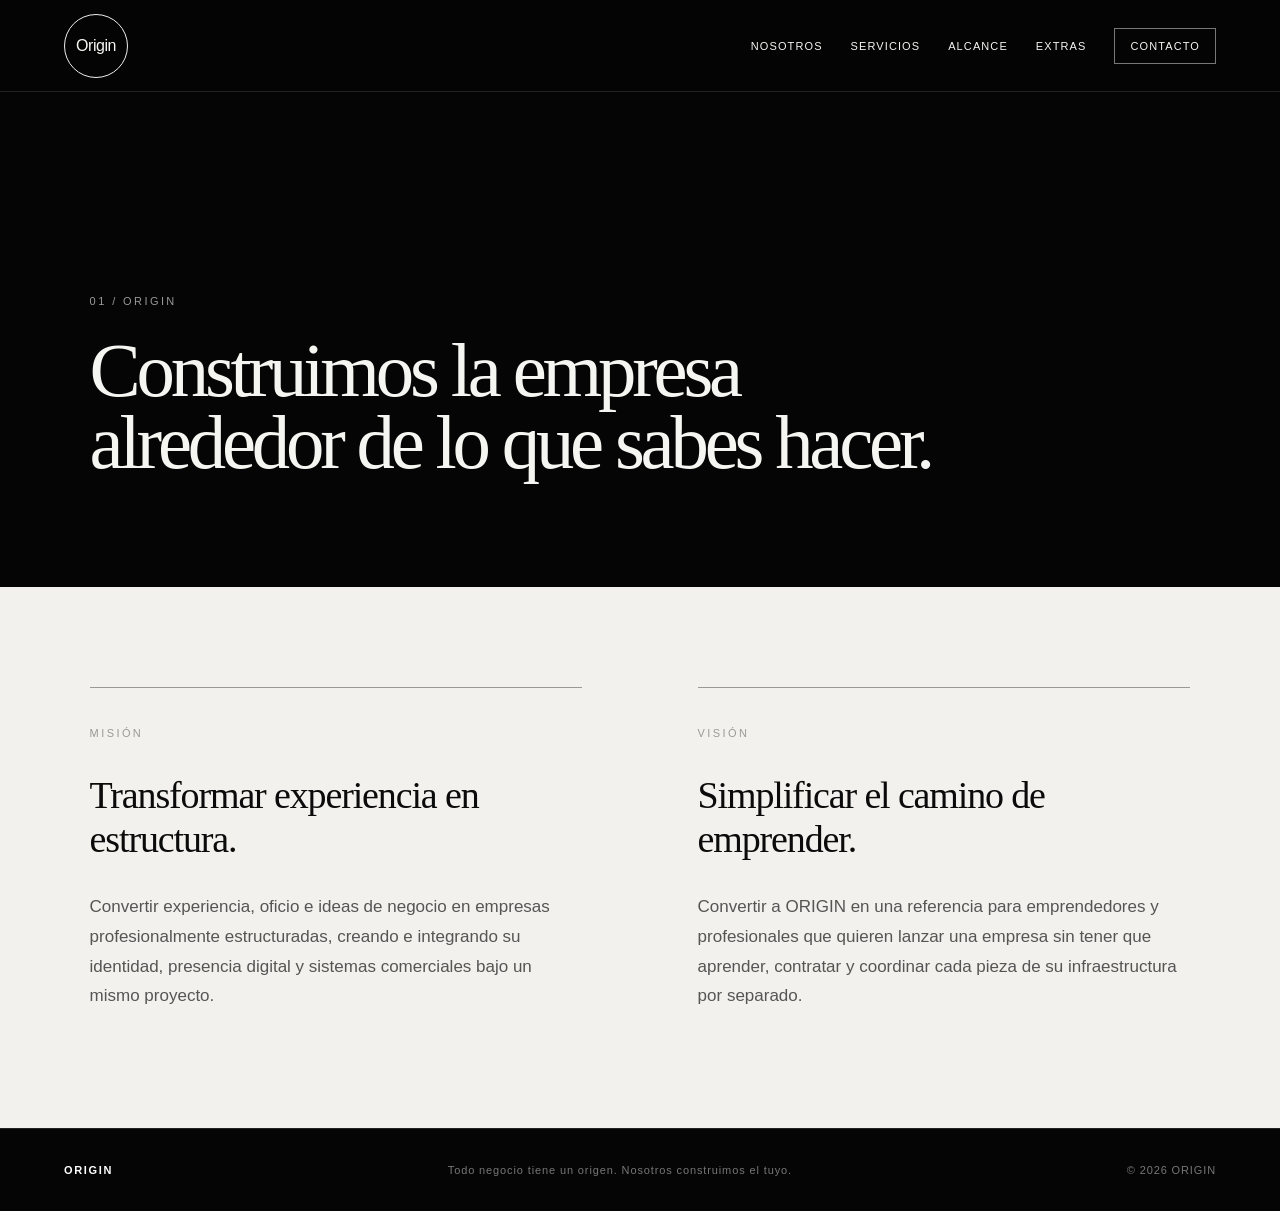
==== about.html @ 6a802925 "Add ORIGIN mission and vision page" ====
<!doctype html><html lang="es"><head><meta charset="utf-8"><meta name="viewport" content="width=device-width,initial-scale=1"><title>Nosotros | ORIGIN</title><meta name="description" content="Misión y visión de ORIGIN."><link rel="stylesheet" href="styles.css"></head><body><header class="nav"><a class="brandmark" href="index.html"><span>Origin</span></a><nav><div class="menu"><a href="about.html">Nosotros</a><div class="submenu"><a href="about.html#mission">Misión</a><a href="about.html#vision">Visión</a></div></div><div class="menu"><a href="services.html">Servicios</a><div class="submenu"><a href="services.html#structure">Estructuración</a><a href="services.html#brand">Marca</a><a href="services.html#digital">Presencia digital</a><a href="services.html#systems">CRM + Sistemas</a></div></div><div class="menu"><a href="scope.html">Alcance</a><div class="submenu"><a href="scope.html#process">Proceso</a><a href="scope.html#included">Incluido</a><a href="scope.html#excluded">No incluido</a></div></div><div class="menu"><a href="extras.html">Extras</a><div class="submenu"><a href="extras.html#support">Soporte</a><a href="extras.html#growth">Crecimiento</a></div></div><a class="nav-cta" href="contact.html">Contacto</a></nav></header><main><section class="page-hero"><span>01 / ORIGIN</span><h1>Construimos la empresa<br>alrededor de lo que sabes hacer.</h1></section><section class="light-section split-page"><article id="mission"><span>MISIÓN</span><h2>Transformar experiencia en estructura.</h2><p>Convertir experiencia, oficio e ideas de negocio en empresas profesionalmente estructuradas, creando e integrando su identidad, presencia digital y sistemas comerciales bajo un mismo proyecto.</p></article><article id="vision"><span>VISIÓN</span><h2>Simplificar el camino de emprender.</h2><p>Convertir a ORIGIN en una referencia para emprendedores y profesionales que quieren lanzar una empresa sin tener que aprender, contratar y coordinar cada pieza de su infraestructura por separado.</p></article></section></main><footer><b>ORIGIN</b><span>Todo negocio tiene un origen. Nosotros construimos el tuyo.</span><span>© 2026 ORIGIN</span></footer><script src="script.js"></script></body></html>
---- styles.css ----
*{box-sizing:border-box}html{scroll-behavior:smooth}body{margin:0;background:#050505;color:#f5f5f2;font-family:Arial,Helvetica,sans-serif}a{color:inherit;text-decoration:none}.nav{height:92px;position:sticky;top:0;z-index:20;background:rgba(5,5,5,.96);backdrop-filter:blur(14px);display:flex;align-items:center;justify-content:space-between;padding:0 5vw;border-bottom:1px solid #222}.brandmark{width:64px;height:64px;border:1px solid #eee;border-radius:50%;display:grid;place-items:center}.brandmark span{font-size:16px;font-weight:300;letter-spacing:-.03em}.nav nav{display:flex;gap:28px;align-items:center;font-size:11px;text-transform:uppercase;letter-spacing:.1em}.menu{position:relative;padding:35px 0}.submenu{position:absolute;top:72px;left:-18px;min-width:190px;background:#0b0b0b;border:1px solid #333;padding:10px;opacity:0;visibility:hidden;transform:translateY(8px);transition:.2s}.menu:hover .submenu{opacity:1;visibility:visible;transform:none}.submenu a{display:block;padding:12px 10px;color:#aaa;border-bottom:1px solid #222}.submenu a:last-child{border:0}.submenu a:hover{color:#fff}.nav-cta{border:1px solid #777;padding:11px 15px}.hero{min-height:calc(100vh - 92px);padding:8vh 7vw 5vh;display:flex;flex-direction:column;justify-content:center;background:radial-gradient(circle at 82% 45%,#242424 0,#0b0b0b 25%,#050505 58%)}.hero-logo{position:absolute;right:9vw;top:22vh;width:260px;height:260px;border:2px solid #eee;border-radius:50%;display:grid;place-items:center;opacity:.16}.hero-logo span{font-size:56px;font-weight:300;letter-spacing:-.05em}.eyebrow,.page-hero>span,.contact>span,.split-page span,.scope-columns span{font-size:11px;letter-spacing:.22em;color:#999}.hero h1,.page-hero h1,.contact h1{font-family:Georgia,serif;font-weight:400;font-size:clamp(55px,7vw,108px);line-height:.93;letter-spacing:-.055em;margin:28px 0;max-width:1200px}.hero h1 em{font-weight:400;color:#999}.lead{max-width:650px;color:#bbb;font-size:19px;line-height:1.6}.actions{display:flex;gap:28px;align-items:center;margin-top:28px}.btn{padding:16px 21px;background:#f5f5f2;color:#050505;font-size:11px;font-weight:700;letter-spacing:.08em}.textlink{font-size:11px;letter-spacing:.08em}.hero-foot{display:flex;justify-content:space-between;margin-top:auto;padding-top:45px;border-top:1px solid #333;font-size:10px;letter-spacing:.22em;color:#777}.intro-strip{background:#f2f1ed;color:#111;padding:75px 7vw;display:grid;grid-template-columns:2.5fr 1fr;gap:70px;align-items:end}.intro-strip p{font-family:Georgia,serif;font-size:clamp(25px,3vw,43px);line-height:1.25;margin:0}.intro-strip a{font-size:11px;letter-spacing:.14em;border-bottom:1px solid #111;padding-bottom:10px}.page-hero{padding:14vh 7vw 9vh;min-height:55vh;display:flex;flex-direction:column;justify-content:flex-end}.page-hero h1{font-size:clamp(52px,6vw,90px)}.light-section{background:#f2f1ed;color:#0b0b0b;padding:100px 7vw}.split-page{display:grid;grid-template-columns:1fr 1fr;gap:9vw}.split-page article{border-top:1px solid #999;padding-top:35px}.split-page h2,.scope-columns h2,.service-list h2{font-family:Georgia,serif;font-size:38px;font-weight:400;letter-spacing:-.03em}.split-page p,.scope-columns p,.service-list p{color:#555;font-size:17px;line-height:1.75}.service-list{padding-top:20px}.service-list article{display:grid;grid-template-columns:70px 1fr 1.2fr;gap:30px;align-items:start;padding:42px 0;border-bottom:1px solid #aaa}.service-list b{font-size:11px;color:#777}.service-list h2{margin:0}.service-list p{margin:0}.flow{display:flex;align-items:center;justify-content:space-between;border-top:1px solid #aaa;border-bottom:1px solid #aaa;padding:45px 0}.flow strong{font-size:10px;color:#888}.flow h3{font-family:Georgia,serif;font-size:23px;margin:12px 0 5px}.flow p{color:#777}.flow i{font-style:normal;color:#999}.system-map{text-align:center;margin:80px auto;max-width:950px;padding:55px;border:1px solid #aaa}.system-map p{letter-spacing:.15em;font-size:11px}.system-map h3{font-family:Georgia,serif;font-size:29px;font-weight:400}.scope-columns{display:grid;grid-template-columns:1fr 1fr;gap:8vw}.scope-columns article{border-top:1px solid #aaa;padding-top:30px}.timeline{margin-top:70px;border-top:1px solid #aaa;padding-top:30px;letter-spacing:.12em;font-size:12px}.extras{display:grid;grid-template-columns:repeat(3,1fr);border-top:1px solid #aaa;border-left:1px solid #aaa}.extras div{padding:38px;border-right:1px solid #aaa;border-bottom:1px solid #aaa;font-family:Georgia,serif;font-size:23px}.fine{font-size:12px;color:#666}.dark{margin-top:35px}.contact{padding:110px 7vw;background:#0a0a0a}.standalone{min-height:calc(100vh - 92px)}.contact>p{color:#999;font-size:18px}.form-grid{display:grid;grid-template-columns:1fr 1fr;gap:14px}form{max-width:900px;margin-top:50px}input,textarea{width:100%;background:transparent;color:#fff;border:1px solid #444;padding:18px;font:inherit}textarea{height:140px;margin-top:14px;resize:vertical}button{margin-top:14px;padding:17px 22px;background:#f5f5f2;border:0;font-weight:700;letter-spacing:.08em;cursor:pointer}.form-note{font-size:11px!important;color:#666!important}footer{padding:35px 5vw;display:flex;justify-content:space-between;border-top:1px solid #222;color:#777;font-size:11px;letter-spacing:.08em}footer b{color:#fff;letter-spacing:.15em}@media(max-width:900px){.nav nav{gap:12px}.menu{display:none}.hero-logo{width:180px;height:180px;right:5vw;top:20vh}.hero-logo span{font-size:40px}.split-page,.scope-columns,.intro-strip{grid-template-columns:1fr}.service-list article{grid-template-columns:45px 1fr}.service-list article p{grid-column:2}.flow{display:grid;grid-template-columns:1fr}.flow i{transform:rotate(90deg);width:20px}.extras{grid-template-columns:1fr 1fr}.form-grid{grid-template-columns:1fr}}@media(max-width:520px){.nav{height:76px}.brandmark{width:52px;height:52px}.nav nav>a:not(.nav-cta){display:none}.hero h1{font-size:48px}.hero-logo{display:none}.hero-foot{gap:15px;flex-wrap:wrap}.light-section,.contact{padding:75px 6vw}.page-hero{padding:100px 6vw 60px}.service-list article{grid-template-columns:1fr}.service-list article p{grid-column:1}.extras{grid-template-columns:1fr}footer{gap:14px;flex-direction:column}}
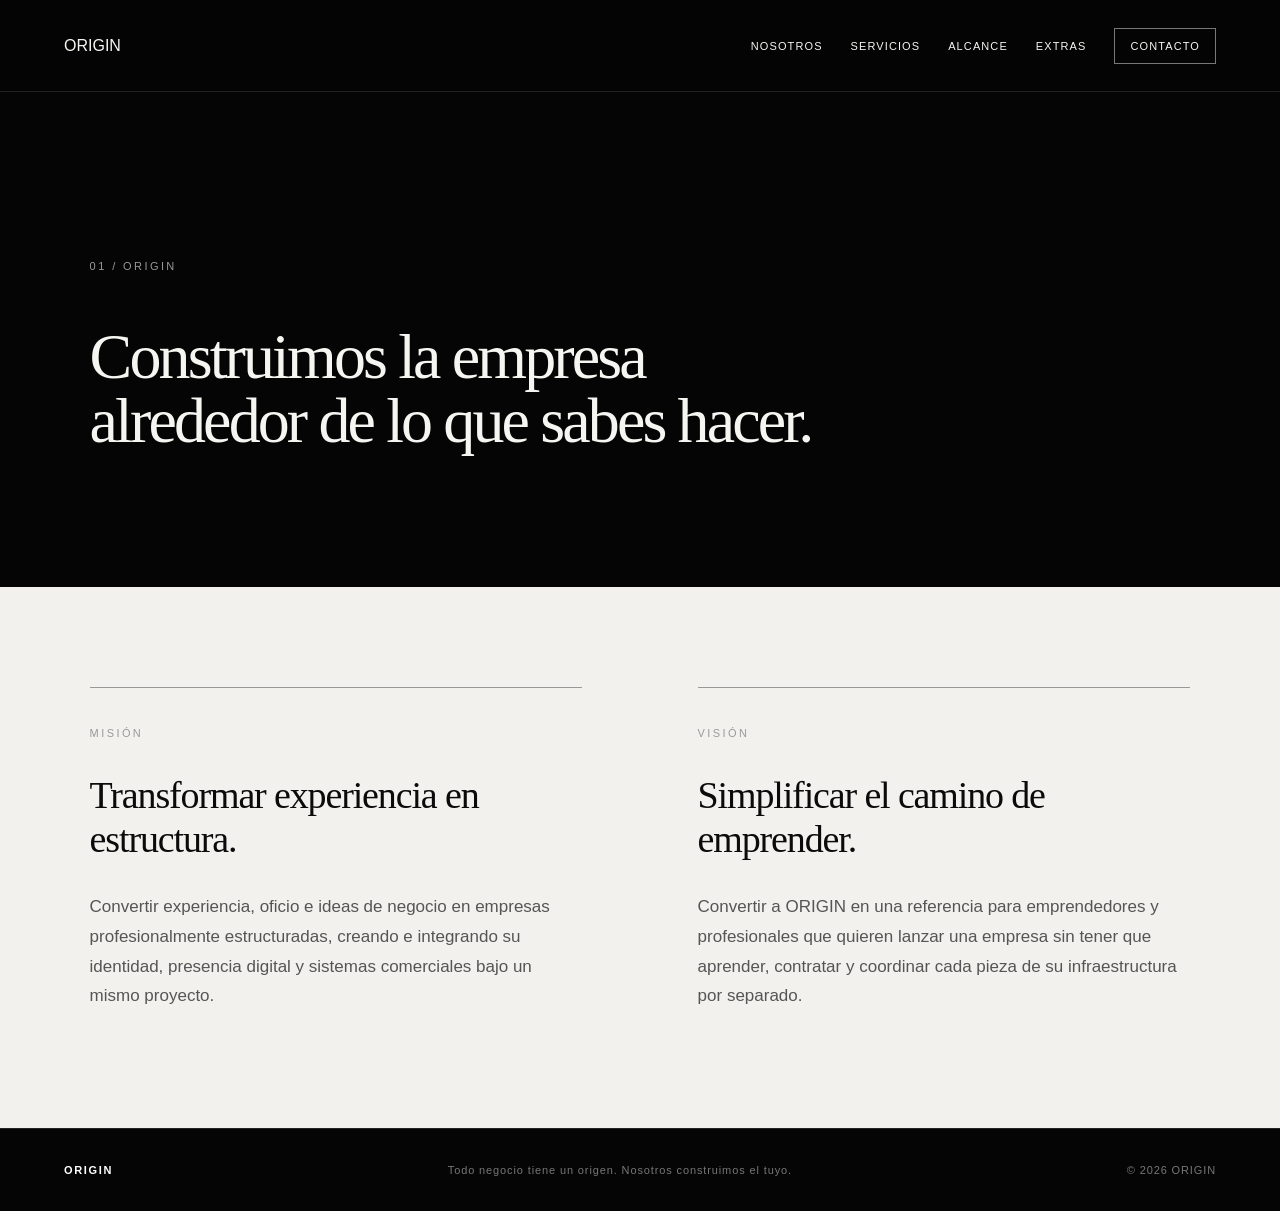
==== commit 68fc8dc9: "Restore original ORIGIN design with separated pages" ====
--- a/about.html
+++ b/about.html
@@ -1 +1 @@
-<!doctype html><html lang="es"><head><meta charset="utf-8"><meta name="viewport" content="width=device-width,initial-scale=1"><title>Nosotros | ORIGIN</title><meta name="description" content="Misión y visión de ORIGIN."><link rel="stylesheet" href="styles.css"></head><body><header class="nav"><a class="brandmark" href="index.html"><span>Origin</span></a><nav><div class="menu"><a href="about.html">Nosotros</a><div class="submenu"><a href="about.html#mission">Misión</a><a href="about.html#vision">Visión</a></div></div><div class="menu"><a href="services.html">Servicios</a><div class="submenu"><a href="services.html#structure">Estructuración</a><a href="services.html#brand">Marca</a><a href="services.html#digital">Presencia digital</a><a href="services.html#systems">CRM + Sistemas</a></div></div><div class="menu"><a href="scope.html">Alcance</a><div class="submenu"><a href="scope.html#process">Proceso</a><a href="scope.html#included">Incluido</a><a href="scope.html#excluded">No incluido</a></div></div><div class="menu"><a href="extras.html">Extras</a><div class="submenu"><a href="extras.html#support">Soporte</a><a href="extras.html#growth">Crecimiento</a></div></div><a class="nav-cta" href="contact.html">Contacto</a></nav></header><main><section class="page-hero"><span>01 / ORIGIN</span><h1>Construimos la empresa<br>alrededor de lo que sabes hacer.</h1></section><section class="light-section split-page"><article id="mission"><span>MISIÓN</span><h2>Transformar experiencia en estructura.</h2><p>Convertir experiencia, oficio e ideas de negocio en empresas profesionalmente estructuradas, creando e integrando su identidad, presencia digital y sistemas comerciales bajo un mismo proyecto.</p></article><article id="vision"><span>VISIÓN</span><h2>Simplificar el camino de emprender.</h2><p>Convertir a ORIGIN en una referencia para emprendedores y profesionales que quieren lanzar una empresa sin tener que aprender, contratar y coordinar cada pieza de su infraestructura por separado.</p></article></section></main><footer><b>ORIGIN</b><span>Todo negocio tiene un origen. Nosotros construimos el tuyo.</span><span>© 2026 ORIGIN</span></footer><script src="script.js"></script></body></html>+<!doctype html><html lang="es"><head><meta charset="utf-8"><meta name="viewport" content="width=device-width,initial-scale=1"><title>Nosotros | ORIGIN</title><meta name="description" content="Misión y visión de ORIGIN."><link rel="stylesheet" href="styles.css"></head><body><header class="nav"><a class="brand" href="index.html">ORIGIN</a><nav><div class="menu"><a href="about.html">Nosotros</a><div class="submenu"><a href="about.html#mission">Misión</a><a href="about.html#vision">Visión</a></div></div><div class="menu"><a href="services.html">Servicios</a><div class="submenu"><a href="services.html#structure">Estructuración</a><a href="services.html#brand">Marca</a><a href="services.html#digital">Presencia digital</a><a href="services.html#systems">CRM + Sistemas</a></div></div><div class="menu"><a href="scope.html">Alcance</a><div class="submenu"><a href="scope.html#process">Proceso</a><a href="scope.html#included">Incluido</a><a href="scope.html#excluded">No incluido</a></div></div><div class="menu"><a href="extras.html">Extras</a><div class="submenu"><a href="extras.html#support">Soporte</a><a href="extras.html#growth">Crecimiento</a></div></div><a class="nav-cta" href="contact.html">Contacto</a></nav></header><main><section class="page-hero"><span>01 / ORIGIN</span><h1>Construimos la empresa<br>alrededor de lo que sabes hacer.</h1></section><section class="light-section split-page"><article id="mission"><span>MISIÓN</span><h2>Transformar experiencia en estructura.</h2><p>Convertir experiencia, oficio e ideas de negocio en empresas profesionalmente estructuradas, creando e integrando su identidad, presencia digital y sistemas comerciales bajo un mismo proyecto.</p></article><article id="vision"><span>VISIÓN</span><h2>Simplificar el camino de emprender.</h2><p>Convertir a ORIGIN en una referencia para emprendedores y profesionales que quieren lanzar una empresa sin tener que aprender, contratar y coordinar cada pieza de su infraestructura por separado.</p></article></section></main><footer><b>ORIGIN</b><span>Todo negocio tiene un origen. Nosotros construimos el tuyo.</span><span>© 2026 ORIGIN</span></footer><script src="script.js"></script></body></html>
--- a/styles.css
+++ b/styles.css
@@ -1 +1 @@
-*{box-sizing:border-box}html{scroll-behavior:smooth}body{margin:0;background:#050505;color:#f5f5f2;font-family:Arial,Helvetica,sans-serif}a{color:inherit;text-decoration:none}.nav{height:92px;position:sticky;top:0;z-index:20;background:rgba(5,5,5,.96);backdrop-filter:blur(14px);display:flex;align-items:center;justify-content:space-between;padding:0 5vw;border-bottom:1px solid #222}.brandmark{width:64px;height:64px;border:1px solid #eee;border-radius:50%;display:grid;place-items:center}.brandmark span{font-size:16px;font-weight:300;letter-spacing:-.03em}.nav nav{display:flex;gap:28px;align-items:center;font-size:11px;text-transform:uppercase;letter-spacing:.1em}.menu{position:relative;padding:35px 0}.submenu{position:absolute;top:72px;left:-18px;min-width:190px;background:#0b0b0b;border:1px solid #333;padding:10px;opacity:0;visibility:hidden;transform:translateY(8px);transition:.2s}.menu:hover .submenu{opacity:1;visibility:visible;transform:none}.submenu a{display:block;padding:12px 10px;color:#aaa;border-bottom:1px solid #222}.submenu a:last-child{border:0}.submenu a:hover{color:#fff}.nav-cta{border:1px solid #777;padding:11px 15px}.hero{min-height:calc(100vh - 92px);padding:8vh 7vw 5vh;display:flex;flex-direction:column;justify-content:center;background:radial-gradient(circle at 82% 45%,#242424 0,#0b0b0b 25%,#050505 58%)}.hero-logo{position:absolute;right:9vw;top:22vh;width:260px;height:260px;border:2px solid #eee;border-radius:50%;display:grid;place-items:center;opacity:.16}.hero-logo span{font-size:56px;font-weight:300;letter-spacing:-.05em}.eyebrow,.page-hero>span,.contact>span,.split-page span,.scope-columns span{font-size:11px;letter-spacing:.22em;color:#999}.hero h1,.page-hero h1,.contact h1{font-family:Georgia,serif;font-weight:400;font-size:clamp(55px,7vw,108px);line-height:.93;letter-spacing:-.055em;margin:28px 0;max-width:1200px}.hero h1 em{font-weight:400;color:#999}.lead{max-width:650px;color:#bbb;font-size:19px;line-height:1.6}.actions{display:flex;gap:28px;align-items:center;margin-top:28px}.btn{padding:16px 21px;background:#f5f5f2;color:#050505;font-size:11px;font-weight:700;letter-spacing:.08em}.textlink{font-size:11px;letter-spacing:.08em}.hero-foot{display:flex;justify-content:space-between;margin-top:auto;padding-top:45px;border-top:1px solid #333;font-size:10px;letter-spacing:.22em;color:#777}.intro-strip{background:#f2f1ed;color:#111;padding:75px 7vw;display:grid;grid-template-columns:2.5fr 1fr;gap:70px;align-items:end}.intro-strip p{font-family:Georgia,serif;font-size:clamp(25px,3vw,43px);line-height:1.25;margin:0}.intro-strip a{font-size:11px;letter-spacing:.14em;border-bottom:1px solid #111;padding-bottom:10px}.page-hero{padding:14vh 7vw 9vh;min-height:55vh;display:flex;flex-direction:column;justify-content:flex-end}.page-hero h1{font-size:clamp(52px,6vw,90px)}.light-section{background:#f2f1ed;color:#0b0b0b;padding:100px 7vw}.split-page{display:grid;grid-template-columns:1fr 1fr;gap:9vw}.split-page article{border-top:1px solid #999;padding-top:35px}.split-page h2,.scope-columns h2,.service-list h2{font-family:Georgia,serif;font-size:38px;font-weight:400;letter-spacing:-.03em}.split-page p,.scope-columns p,.service-list p{color:#555;font-size:17px;line-height:1.75}.service-list{padding-top:20px}.service-list article{display:grid;grid-template-columns:70px 1fr 1.2fr;gap:30px;align-items:start;padding:42px 0;border-bottom:1px solid #aaa}.service-list b{font-size:11px;color:#777}.service-list h2{margin:0}.service-list p{margin:0}.flow{display:flex;align-items:center;justify-content:space-between;border-top:1px solid #aaa;border-bottom:1px solid #aaa;padding:45px 0}.flow strong{font-size:10px;color:#888}.flow h3{font-family:Georgia,serif;font-size:23px;margin:12px 0 5px}.flow p{color:#777}.flow i{font-style:normal;color:#999}.system-map{text-align:center;margin:80px auto;max-width:950px;padding:55px;border:1px solid #aaa}.system-map p{letter-spacing:.15em;font-size:11px}.system-map h3{font-family:Georgia,serif;font-size:29px;font-weight:400}.scope-columns{display:grid;grid-template-columns:1fr 1fr;gap:8vw}.scope-columns article{border-top:1px solid #aaa;padding-top:30px}.timeline{margin-top:70px;border-top:1px solid #aaa;padding-top:30px;letter-spacing:.12em;font-size:12px}.extras{display:grid;grid-template-columns:repeat(3,1fr);border-top:1px solid #aaa;border-left:1px solid #aaa}.extras div{padding:38px;border-right:1px solid #aaa;border-bottom:1px solid #aaa;font-family:Georgia,serif;font-size:23px}.fine{font-size:12px;color:#666}.dark{margin-top:35px}.contact{padding:110px 7vw;background:#0a0a0a}.standalone{min-height:calc(100vh - 92px)}.contact>p{color:#999;font-size:18px}.form-grid{display:grid;grid-template-columns:1fr 1fr;gap:14px}form{max-width:900px;margin-top:50px}input,textarea{width:100%;background:transparent;color:#fff;border:1px solid #444;padding:18px;font:inherit}textarea{height:140px;margin-top:14px;resize:vertical}button{margin-top:14px;padding:17px 22px;background:#f5f5f2;border:0;font-weight:700;letter-spacing:.08em;cursor:pointer}.form-note{font-size:11px!important;color:#666!important}footer{padding:35px 5vw;display:flex;justify-content:space-between;border-top:1px solid #222;color:#777;font-size:11px;letter-spacing:.08em}footer b{color:#fff;letter-spacing:.15em}@media(max-width:900px){.nav nav{gap:12px}.menu{display:none}.hero-logo{width:180px;height:180px;right:5vw;top:20vh}.hero-logo span{font-size:40px}.split-page,.scope-columns,.intro-strip{grid-template-columns:1fr}.service-list article{grid-template-columns:45px 1fr}.service-list article p{grid-column:2}.flow{display:grid;grid-template-columns:1fr}.flow i{transform:rotate(90deg);width:20px}.extras{grid-template-columns:1fr 1fr}.form-grid{grid-template-columns:1fr}}@media(max-width:520px){.nav{height:76px}.brandmark{width:52px;height:52px}.nav nav>a:not(.nav-cta){display:none}.hero h1{font-size:48px}.hero-logo{display:none}.hero-foot{gap:15px;flex-wrap:wrap}.light-section,.contact{padding:75px 6vw}.page-hero{padding:100px 6vw 60px}.service-list article{grid-template-columns:1fr}.service-list article p{grid-column:1}.extras{grid-template-columns:1fr}footer{gap:14px;flex-direction:column}}+*{box-sizing:border-box}html{scroll-behavior:smooth}body{margin:0;background:#050505;color:#f5f5f2;font-family:Arial,Helvetica,sans-serif}a{color:inherit;text-decoration:none}.nav{height:92px;position:sticky;top:0;z-index:20;background:rgba(5,5,5,.96);backdrop-filter:blur(14px);display:flex;align-items:center;justify-content:space-between;padding:0 5vw;border-bottom:1px solid #222}.brandmark{width:64px;height:64px;border:1px solid #eee;border-radius:50%;display:grid;place-items:center}.brandmark span{font-size:16px;font-weight:300;letter-spacing:-.03em}.nav nav{display:flex;gap:28px;align-items:center;font-size:11px;text-transform:uppercase;letter-spacing:.1em}.menu{position:relative;padding:35px 0}.submenu{position:absolute;top:72px;left:-18px;min-width:190px;background:#0b0b0b;border:1px solid #333;padding:10px;opacity:0;visibility:hidden;transform:translateY(8px);transition:.2s}.menu:hover .submenu{opacity:1;visibility:visible;transform:none}.submenu a{display:block;padding:12px 10px;color:#aaa;border-bottom:1px solid #222}.submenu a:last-child{border:0}.submenu a:hover{color:#fff}.nav-cta{border:1px solid #777;padding:11px 15px}.hero{min-height:calc(100vh - 92px);padding:8vh 7vw 5vh;display:flex;flex-direction:column;justify-content:center;background:radial-gradient(circle at 82% 45%,#242424 0,#0b0b0b 25%,#050505 58%)}.eyebrow,.page-hero>span,.contact>span,.split-page span,.scope-columns span{font-size:11px;letter-spacing:.22em;color:#999}.hero h1{font-family:Georgia,serif;font-weight:400;font-size:clamp(55px,7.4vw,112px);line-height:.91;letter-spacing:-.055em;margin:30px 0;max-width:1150px}.page-hero h1,.contact h1{font-family:Georgia,serif;font-weight:400;line-height:1;letter-spacing:-.045em}.hero h1 em{font-weight:400;color:#999}.lead{max-width:650px;color:#bbb;font-size:19px;line-height:1.6}.actions{display:flex;gap:28px;align-items:center;margin-top:28px}.btn{padding:16px 21px;background:#f5f5f2;color:#050505;font-size:11px;font-weight:700;letter-spacing:.08em}.textlink{font-size:11px;letter-spacing:.08em}.hero-foot{display:flex;justify-content:space-between;margin-top:auto;padding-top:45px;border-top:1px solid #333;font-size:10px;letter-spacing:.22em;color:#777}.intro-strip{background:#f2f1ed;color:#111;padding:75px 7vw;display:grid;grid-template-columns:2.5fr 1fr;gap:70px;align-items:end}.intro-strip p{font-family:Georgia,serif;font-size:clamp(25px,3vw,43px);line-height:1.25;margin:0}.intro-strip a{font-size:11px;letter-spacing:.14em;border-bottom:1px solid #111;padding-bottom:10px}.page-hero{padding:14vh 7vw 9vh;min-height:55vh;display:flex;flex-direction:column;justify-content:flex-end}.page-hero h1{font-size:clamp(42px,5vw,76px);max-width:1100px}.contact h1{font-size:clamp(48px,6vw,88px)}.light-section{background:#f2f1ed;color:#0b0b0b;padding:100px 7vw}.split-page{display:grid;grid-template-columns:1fr 1fr;gap:9vw}.split-page article{border-top:1px solid #999;padding-top:35px}.split-page h2,.scope-columns h2,.service-list h2{font-family:Georgia,serif;font-size:38px;font-weight:400;letter-spacing:-.03em}.split-page p,.scope-columns p,.service-list p{color:#555;font-size:17px;line-height:1.75}.service-list{padding-top:20px}.service-list article{display:grid;grid-template-columns:70px 1fr 1.2fr;gap:30px;align-items:start;padding:42px 0;border-bottom:1px solid #aaa}.service-list b{font-size:11px;color:#777}.service-list h2{margin:0}.service-list p{margin:0}.flow{display:flex;align-items:center;justify-content:space-between;border-top:1px solid #aaa;border-bottom:1px solid #aaa;padding:45px 0}.flow strong{font-size:10px;color:#888}.flow h3{font-family:Georgia,serif;font-size:23px;margin:12px 0 5px}.flow p{color:#777}.flow i{font-style:normal;color:#999}.system-map{text-align:center;margin:80px auto;max-width:950px;padding:55px;border:1px solid #aaa}.system-map p{letter-spacing:.15em;font-size:11px}.system-map h3{font-family:Georgia,serif;font-size:29px;font-weight:400}.scope-columns{display:grid;grid-template-columns:1fr 1fr;gap:8vw}.scope-columns article{border-top:1px solid #aaa;padding-top:30px}.timeline{margin-top:70px;border-top:1px solid #aaa;padding-top:30px;letter-spacing:.12em;font-size:12px}.extras{display:grid;grid-template-columns:repeat(3,1fr);border-top:1px solid #aaa;border-left:1px solid #aaa}.extras div{padding:38px;border-right:1px solid #aaa;border-bottom:1px solid #aaa;font-family:Georgia,serif;font-size:23px}.fine{font-size:12px;color:#666}.dark{margin-top:35px}.contact{padding:110px 7vw;background:#0a0a0a}.standalone{min-height:calc(100vh - 92px)}.contact>p{color:#999;font-size:18px}.form-grid{display:grid;grid-template-columns:1fr 1fr;gap:14px}form{max-width:900px;margin-top:50px}input,textarea{width:100%;background:transparent;color:#fff;border:1px solid #444;padding:18px;font:inherit}textarea{height:140px;margin-top:14px;resize:vertical}button{margin-top:14px;padding:17px 22px;background:#f5f5f2;border:0;font-weight:700;letter-spacing:.08em;cursor:pointer}.form-note{font-size:11px!important;color:#666!important}footer{padding:35px 5vw;display:flex;justify-content:space-between;border-top:1px solid #222;color:#777;font-size:11px;letter-spacing:.08em}footer b{color:#fff;letter-spacing:.15em}@media(max-width:900px){.nav nav{gap:12px}.menu{display:none}.split-page,.scope-columns,.intro-strip{grid-template-columns:1fr}.service-list article{grid-template-columns:45px 1fr}.service-list article p{grid-column:2}.flow{display:grid;grid-template-columns:1fr}.flow i{transform:rotate(90deg);width:20px}.extras{grid-template-columns:1fr 1fr}.form-grid{grid-template-columns:1fr}}@media(max-width:520px){.nav{height:76px}.brandmark{width:52px;height:52px}.nav nav>a:not(.nav-cta){display:none}.hero h1{font-size:48px}.hero-foot{gap:15px;flex-wrap:wrap}.light-section,.contact{padding:75px 6vw}.page-hero{padding:100px 6vw 60px}.service-list article{grid-template-columns:1fr}.service-list article p{grid-column:1}.extras{grid-template-columns:1fr}footer{gap:14px;flex-direction:column}}
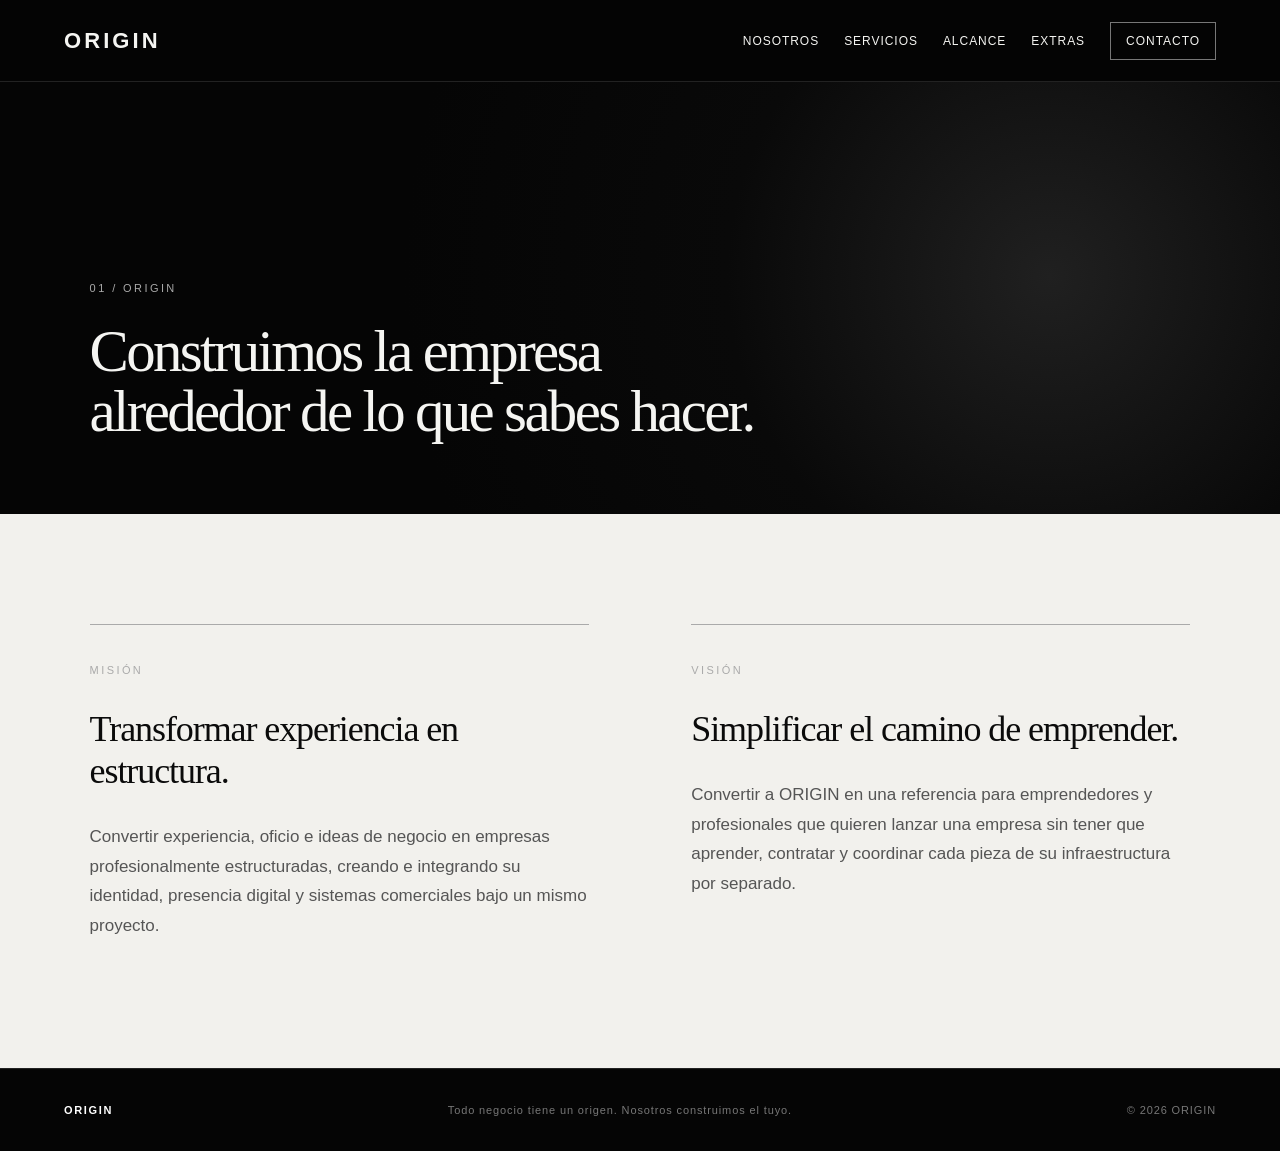
==== commit 4f18e5bb: "Improve ORIGIN about page SEO metadata and structured data" ====
--- a/about.html
+++ b/about.html
@@ -1 +1 @@
-<!doctype html><html lang="es"><head><meta charset="utf-8"><meta name="viewport" content="width=device-width,initial-scale=1"><title>Nosotros | ORIGIN</title><meta name="description" content="Misión y visión de ORIGIN."><link rel="stylesheet" href="styles.css"></head><body><header class="nav"><a class="brand" href="index.html">ORIGIN</a><nav><div class="menu"><a href="about.html">Nosotros</a><div class="submenu"><a href="about.html#mission">Misión</a><a href="about.html#vision">Visión</a></div></div><div class="menu"><a href="services.html">Servicios</a><div class="submenu"><a href="services.html#structure">Estructuración</a><a href="services.html#brand">Marca</a><a href="services.html#digital">Presencia digital</a><a href="services.html#systems">CRM + Sistemas</a></div></div><div class="menu"><a href="scope.html">Alcance</a><div class="submenu"><a href="scope.html#process">Proceso</a><a href="scope.html#included">Incluido</a><a href="scope.html#excluded">No incluido</a></div></div><div class="menu"><a href="extras.html">Extras</a><div class="submenu"><a href="extras.html#support">Soporte</a><a href="extras.html#growth">Crecimiento</a></div></div><a class="nav-cta" href="contact.html">Contacto</a></nav></header><main><section class="page-hero"><span>01 / ORIGIN</span><h1>Construimos la empresa<br>alrededor de lo que sabes hacer.</h1></section><section class="light-section split-page"><article id="mission"><span>MISIÓN</span><h2>Transformar experiencia en estructura.</h2><p>Convertir experiencia, oficio e ideas de negocio en empresas profesionalmente estructuradas, creando e integrando su identidad, presencia digital y sistemas comerciales bajo un mismo proyecto.</p></article><article id="vision"><span>VISIÓN</span><h2>Simplificar el camino de emprender.</h2><p>Convertir a ORIGIN en una referencia para emprendedores y profesionales que quieren lanzar una empresa sin tener que aprender, contratar y coordinar cada pieza de su infraestructura por separado.</p></article></section></main><footer><b>ORIGIN</b><span>Todo negocio tiene un origen. Nosotros construimos el tuyo.</span><span>© 2026 ORIGIN</span></footer><script src="script.js"></script></body></html>+<!doctype html><html lang="es"><head><meta charset="utf-8"><meta name="viewport" content="width=device-width,initial-scale=1"><title>About ORIGIN | Business Development & Infrastructure</title><meta name="description" content="Learn about ORIGIN, a business development and infrastructure company helping entrepreneurs turn experience, skills and ideas into professionally organized businesses."><link rel="canonical" href="https://originbusinessusa.com/about.html"><meta property="og:title" content="About ORIGIN | Business Development & Infrastructure"><meta property="og:description" content="ORIGIN helps entrepreneurs build professional businesses by integrating strategy, brand identity, digital presence and commercial systems."><meta property="og:url" content="https://originbusinessusa.com/about.html"><meta property="og:type" content="website"><script type="application/ld+json">{"@context":"https://schema.org","@type":"AboutPage","name":"About ORIGIN","url":"https://originbusinessusa.com/about.html","description":"About ORIGIN, a business development and infrastructure company for entrepreneurs and business owners.","mainEntity":{"@type":"Organization","name":"ORIGIN","alternateName":"ORIGIN Business Launch","url":"https://originbusinessusa.com/","description":"ORIGIN helps entrepreneurs and business owners structure, organize and modernize their companies by integrating strategy, brand identity, digital presence and commercial systems.","sameAs":["https://www.instagram.com/originbusinessusa/"]}}</script><link rel="stylesheet" href="styles.css"></head><body><header class="nav"><a class="brand" href="index.html">ORIGIN</a><nav><div class="menu"><a href="about.html">Nosotros</a><div class="submenu"><a href="about.html#mission">Misión</a><a href="about.html#vision">Visión</a></div></div><div class="menu"><a href="services.html">Servicios</a><div class="submenu"><a href="services.html#structure">Estructuración</a><a href="services.html#brand">Marca</a><a href="services.html#digital">Presencia digital</a><a href="services.html#systems">CRM + Sistemas</a></div></div><div class="menu"><a href="scope.html">Alcance</a><div class="submenu"><a href="scope.html#process">Proceso</a><a href="scope.html#included">Incluido</a><a href="scope.html#excluded">No incluido</a></div></div><div class="menu"><a href="extras.html">Extras</a><div class="submenu"><a href="extras.html#support">Soporte</a><a href="extras.html#growth">Crecimiento</a></div></div><a class="nav-cta" href="contact.html">Contacto</a></nav></header><main><section class="page-hero"><span>01 / ORIGIN</span><h1>Construimos la empresa<br>alrededor de lo que sabes hacer.</h1></section><section class="light-section split-page"><article id="mission"><span>MISIÓN</span><h2>Transformar experiencia en estructura.</h2><p>Convertir experiencia, oficio e ideas de negocio en empresas profesionalmente estructuradas, creando e integrando su identidad, presencia digital y sistemas comerciales bajo un mismo proyecto.</p></article><article id="vision"><span>VISIÓN</span><h2>Simplificar el camino de emprender.</h2><p>Convertir a ORIGIN en una referencia para emprendedores y profesionales que quieren lanzar una empresa sin tener que aprender, contratar y coordinar cada pieza de su infraestructura por separado.</p></article></section></main><footer><b>ORIGIN</b><span>Todo negocio tiene un origen. Nosotros construimos el tuyo.</span><span>© 2026 ORIGIN</span></footer><script src="script.js"></script></body></html>
--- a/styles.css
+++ b/styles.css
@@ -1 +1,41 @@
-*{box-sizing:border-box}html{scroll-behavior:smooth}body{margin:0;background:#050505;color:#f5f5f2;font-family:Arial,Helvetica,sans-serif}a{color:inherit;text-decoration:none}.nav{height:92px;position:sticky;top:0;z-index:20;background:rgba(5,5,5,.96);backdrop-filter:blur(14px);display:flex;align-items:center;justify-content:space-between;padding:0 5vw;border-bottom:1px solid #222}.brandmark{width:64px;height:64px;border:1px solid #eee;border-radius:50%;display:grid;place-items:center}.brandmark span{font-size:16px;font-weight:300;letter-spacing:-.03em}.nav nav{display:flex;gap:28px;align-items:center;font-size:11px;text-transform:uppercase;letter-spacing:.1em}.menu{position:relative;padding:35px 0}.submenu{position:absolute;top:72px;left:-18px;min-width:190px;background:#0b0b0b;border:1px solid #333;padding:10px;opacity:0;visibility:hidden;transform:translateY(8px);transition:.2s}.menu:hover .submenu{opacity:1;visibility:visible;transform:none}.submenu a{display:block;padding:12px 10px;color:#aaa;border-bottom:1px solid #222}.submenu a:last-child{border:0}.submenu a:hover{color:#fff}.nav-cta{border:1px solid #777;padding:11px 15px}.hero{min-height:calc(100vh - 92px);padding:8vh 7vw 5vh;display:flex;flex-direction:column;justify-content:center;background:radial-gradient(circle at 82% 45%,#242424 0,#0b0b0b 25%,#050505 58%)}.eyebrow,.page-hero>span,.contact>span,.split-page span,.scope-columns span{font-size:11px;letter-spacing:.22em;color:#999}.hero h1{font-family:Georgia,serif;font-weight:400;font-size:clamp(55px,7.4vw,112px);line-height:.91;letter-spacing:-.055em;margin:30px 0;max-width:1150px}.page-hero h1,.contact h1{font-family:Georgia,serif;font-weight:400;line-height:1;letter-spacing:-.045em}.hero h1 em{font-weight:400;color:#999}.lead{max-width:650px;color:#bbb;font-size:19px;line-height:1.6}.actions{display:flex;gap:28px;align-items:center;margin-top:28px}.btn{padding:16px 21px;background:#f5f5f2;color:#050505;font-size:11px;font-weight:700;letter-spacing:.08em}.textlink{font-size:11px;letter-spacing:.08em}.hero-foot{display:flex;justify-content:space-between;margin-top:auto;padding-top:45px;border-top:1px solid #333;font-size:10px;letter-spacing:.22em;color:#777}.intro-strip{background:#f2f1ed;color:#111;padding:75px 7vw;display:grid;grid-template-columns:2.5fr 1fr;gap:70px;align-items:end}.intro-strip p{font-family:Georgia,serif;font-size:clamp(25px,3vw,43px);line-height:1.25;margin:0}.intro-strip a{font-size:11px;letter-spacing:.14em;border-bottom:1px solid #111;padding-bottom:10px}.page-hero{padding:14vh 7vw 9vh;min-height:55vh;display:flex;flex-direction:column;justify-content:flex-end}.page-hero h1{font-size:clamp(42px,5vw,76px);max-width:1100px}.contact h1{font-size:clamp(48px,6vw,88px)}.light-section{background:#f2f1ed;color:#0b0b0b;padding:100px 7vw}.split-page{display:grid;grid-template-columns:1fr 1fr;gap:9vw}.split-page article{border-top:1px solid #999;padding-top:35px}.split-page h2,.scope-columns h2,.service-list h2{font-family:Georgia,serif;font-size:38px;font-weight:400;letter-spacing:-.03em}.split-page p,.scope-columns p,.service-list p{color:#555;font-size:17px;line-height:1.75}.service-list{padding-top:20px}.service-list article{display:grid;grid-template-columns:70px 1fr 1.2fr;gap:30px;align-items:start;padding:42px 0;border-bottom:1px solid #aaa}.service-list b{font-size:11px;color:#777}.service-list h2{margin:0}.service-list p{margin:0}.flow{display:flex;align-items:center;justify-content:space-between;border-top:1px solid #aaa;border-bottom:1px solid #aaa;padding:45px 0}.flow strong{font-size:10px;color:#888}.flow h3{font-family:Georgia,serif;font-size:23px;margin:12px 0 5px}.flow p{color:#777}.flow i{font-style:normal;color:#999}.system-map{text-align:center;margin:80px auto;max-width:950px;padding:55px;border:1px solid #aaa}.system-map p{letter-spacing:.15em;font-size:11px}.system-map h3{font-family:Georgia,serif;font-size:29px;font-weight:400}.scope-columns{display:grid;grid-template-columns:1fr 1fr;gap:8vw}.scope-columns article{border-top:1px solid #aaa;padding-top:30px}.timeline{margin-top:70px;border-top:1px solid #aaa;padding-top:30px;letter-spacing:.12em;font-size:12px}.extras{display:grid;grid-template-columns:repeat(3,1fr);border-top:1px solid #aaa;border-left:1px solid #aaa}.extras div{padding:38px;border-right:1px solid #aaa;border-bottom:1px solid #aaa;font-family:Georgia,serif;font-size:23px}.fine{font-size:12px;color:#666}.dark{margin-top:35px}.contact{padding:110px 7vw;background:#0a0a0a}.standalone{min-height:calc(100vh - 92px)}.contact>p{color:#999;font-size:18px}.form-grid{display:grid;grid-template-columns:1fr 1fr;gap:14px}form{max-width:900px;margin-top:50px}input,textarea{width:100%;background:transparent;color:#fff;border:1px solid #444;padding:18px;font:inherit}textarea{height:140px;margin-top:14px;resize:vertical}button{margin-top:14px;padding:17px 22px;background:#f5f5f2;border:0;font-weight:700;letter-spacing:.08em;cursor:pointer}.form-note{font-size:11px!important;color:#666!important}footer{padding:35px 5vw;display:flex;justify-content:space-between;border-top:1px solid #222;color:#777;font-size:11px;letter-spacing:.08em}footer b{color:#fff;letter-spacing:.15em}@media(max-width:900px){.nav nav{gap:12px}.menu{display:none}.split-page,.scope-columns,.intro-strip{grid-template-columns:1fr}.service-list article{grid-template-columns:45px 1fr}.service-list article p{grid-column:2}.flow{display:grid;grid-template-columns:1fr}.flow i{transform:rotate(90deg);width:20px}.extras{grid-template-columns:1fr 1fr}.form-grid{grid-template-columns:1fr}}@media(max-width:520px){.nav{height:76px}.brandmark{width:52px;height:52px}.nav nav>a:not(.nav-cta){display:none}.hero h1{font-size:48px}.hero-foot{gap:15px;flex-wrap:wrap}.light-section,.contact{padding:75px 6vw}.page-hero{padding:100px 6vw 60px}.service-list article{grid-template-columns:1fr}.service-list article p{grid-column:1}.extras{grid-template-columns:1fr}footer{gap:14px;flex-direction:column}}+*{box-sizing:border-box}html{scroll-behavior:smooth}body{margin:0;background:#050505;color:#f5f5f2;font-family:Arial,Helvetica,sans-serif}a{color:inherit;text-decoration:none}.nav{height:82px;position:sticky;top:0;z-index:20;background:rgba(5,5,5,.94);backdrop-filter:blur(14px);display:flex;align-items:center;justify-content:space-between;padding:0 5vw;border-bottom:1px solid #222}.brand{font-size:22px;font-weight:800;letter-spacing:.14em}.nav nav{display:flex;gap:25px;align-items:center;font-size:12px;text-transform:uppercase;letter-spacing:.08em}.menu{position:relative;padding:32px 0}.submenu{position:absolute;top:64px;left:-16px;min-width:190px;background:#090909;border:1px solid #333;padding:8px;opacity:0;visibility:hidden;transform:translateY(7px);transition:.2s}.menu:hover .submenu{opacity:1;visibility:visible;transform:none}.submenu a{display:block;padding:11px 10px;color:#aaa;border-bottom:1px solid #222}.submenu a:last-child{border:0}.submenu a:hover{color:#fff}.nav-cta{border:1px solid #777;padding:11px 15px}.hero{min-height:calc(100vh - 82px);padding:11vh 7vw 5vh;display:flex;flex-direction:column;justify-content:center;background:radial-gradient(circle at 82% 45%,#242424 0,#0b0b0b 25%,#050505 58%)}.eyebrow,.page-hero>span,.contact>span,.split-page span,.scope-columns span{font-size:11px;letter-spacing:.22em;color:#aaa}.hero h1{font-family:Georgia,serif;font-weight:400;font-size:clamp(55px,7.4vw,112px);line-height:.91;letter-spacing:-.055em;margin:30px 0;max-width:1150px}.hero h1 em{font-weight:400;color:#aaa}.lead{max-width:680px;color:#bbb;font-size:19px;line-height:1.6}.actions{display:flex;gap:28px;align-items:center;margin-top:28px}.btn{padding:16px 21px;background:#f5f5f2;color:#050505;font-size:12px;font-weight:700;letter-spacing:.08em}.textlink{font-size:12px;letter-spacing:.08em}.hero-foot{display:flex;justify-content:space-between;margin-top:auto;padding-top:50px;border-top:1px solid #333;font-size:10px;letter-spacing:.22em;color:#777}.intro-strip{background:#f2f1ed;color:#0b0b0b;padding:80px 7vw;display:grid;grid-template-columns:2.5fr 1fr;gap:70px;align-items:end}.intro-strip p{font-family:Georgia,serif;font-size:clamp(25px,3vw,43px);line-height:1.3;margin:0}.intro-strip a{font-size:11px;letter-spacing:.14em;border-bottom:1px solid #111;padding-bottom:10px}.page-hero{padding:12vh 7vw 8vh;min-height:48vh;display:flex;flex-direction:column;justify-content:flex-end;background:radial-gradient(circle at 82% 45%,#202020 0,#090909 30%,#050505 60%)}.page-hero h1,.contact h1{font-family:Georgia,serif;font-weight:400;line-height:1.02;letter-spacing:-.045em}.page-hero h1{font-size:clamp(42px,5vw,76px);max-width:1100px;margin:28px 0 0}.light-section{background:#f2f1ed;color:#0b0b0b;padding:110px 7vw}.split-page{display:grid;grid-template-columns:1fr 1fr;gap:8vw}.split-page article,.scope-columns article{border-top:1px solid #aaa;padding-top:35px}.split-page h2,.scope-columns h2,.service-list h2{font-family:Georgia,serif;font-size:36px;font-weight:400;letter-spacing:-.03em}.split-page p,.scope-columns p,.service-list p{color:#555;font-size:17px;line-height:1.75}.service-list{padding-top:20px}.service-list article{display:grid;grid-template-columns:70px 1fr 1.2fr;gap:30px;align-items:start;padding:42px 0;border-bottom:1px solid #aaa}.service-list b{font-size:11px;color:#777}.service-list h2,.service-list p{margin:0}.flow{display:flex;align-items:center;justify-content:space-between;border-top:1px solid #aaa;border-bottom:1px solid #aaa;padding:45px 0}.flow strong{font-size:10px;color:#888}.flow h3{font-family:Georgia,serif;font-size:25px;margin:12px 0 5px}.flow p{color:#777}.flow i{font-style:normal;color:#999}.system-map{text-align:center;margin:90px auto;max-width:950px;padding:55px;border:1px solid #aaa}.system-map p{letter-spacing:.15em;font-size:11px}.system-map h3{font-family:Georgia,serif;font-size:29px;font-weight:400}.scope-columns{display:grid;grid-template-columns:1fr 1fr;gap:8vw}.timeline{margin-top:70px;border-top:1px solid #aaa;padding-top:30px;letter-spacing:.12em;font-size:12px}.extras{display:grid;grid-template-columns:repeat(3,1fr);border-top:1px solid #aaa;border-left:1px solid #aaa}.extras div{padding:35px;border-right:1px solid #aaa;border-bottom:1px solid #aaa;font-family:Georgia,serif;font-size:23px}.fine{font-size:12px;color:#666}.dark{margin-top:35px}.contact{padding:110px 7vw;background:#0a0a0a}.standalone{min-height:calc(100vh - 82px)}.contact h1{font-size:clamp(48px,6vw,88px);margin:30px 0}.contact>p{color:#999;font-size:18px}.form-grid{display:grid;grid-template-columns:1fr 1fr;gap:14px}form{max-width:900px;margin-top:50px}input,textarea{width:100%;background:transparent;color:#fff;border:1px solid #444;padding:18px;font:inherit}textarea{height:140px;margin-top:14px;resize:vertical}button{margin-top:14px;padding:17px 22px;background:#f5f5f2;border:0;font-weight:700;letter-spacing:.08em;cursor:pointer}.form-note{font-size:11px!important;color:#666!important}footer{padding:35px 5vw;display:flex;justify-content:space-between;border-top:1px solid #222;color:#777;font-size:11px;letter-spacing:.08em}footer b{color:#fff;letter-spacing:.15em}@media(max-width:850px){.nav nav{gap:12px}.menu{display:none}.split-page,.scope-columns,.intro-strip{grid-template-columns:1fr}.service-list article{grid-template-columns:45px 1fr}.service-list article p{grid-column:2}.flow{display:grid;grid-template-columns:1fr}.flow i{transform:rotate(90deg);width:20px}.extras{grid-template-columns:1fr 1fr}.form-grid{grid-template-columns:1fr}}@media(max-width:520px){.nav nav>a:not(.nav-cta){display:none}.hero h1{font-size:47px}.hero-foot{gap:15px;flex-wrap:wrap}.light-section,.contact{padding:80px 6vw}.page-hero{padding:100px 6vw 60px}.service-list article{grid-template-columns:1fr}.service-list article p{grid-column:1}.extras{grid-template-columns:1fr}footer{gap:15px;flex-direction:column}}
+/* Intro presentation */
+.cover-body{overflow:hidden}.cover{min-height:100vh;padding:6vh 7vw;display:flex;flex-direction:column;position:relative;background:radial-gradient(circle at 70% 40%,#222 0,#0b0b0b 28%,#050505 62%)}.cover-logo{font-size:18px;font-weight:800;letter-spacing:.16em}.cover-center{margin:auto 0;max-width:900px}.cover-center>span{font-size:10px;letter-spacing:.24em;color:#888}.cover-center h1{font-family:Georgia,serif;font-weight:400;font-size:clamp(48px,6.1vw,88px);line-height:.94;letter-spacing:-.05em;margin:24px 0 18px}.cover-center p{font-family:Georgia,serif;font-size:clamp(20px,2.1vw,31px);color:#aaa;margin:0 0 42px}.cover-enter{display:inline-block;border-bottom:1px solid #777;padding:0 0 9px;font-size:10px;letter-spacing:.2em}.cover-bottom{border-top:1px solid #333;padding-top:24px;color:#666;font-size:9px;letter-spacing:.2em}
+/* Slightly smaller headings */
+.hero h1{font-size:clamp(50px,6.6vw,98px)}.page-hero h1{font-size:clamp(39px,4.6vw,68px)}.contact h1{font-size:clamp(44px,5.4vw,78px)}
+@media(max-width:520px){.cover{padding:5vh 7vw}.cover-center h1{font-size:44px}.hero h1{font-size:43px}.page-hero h1{font-size:38px}}
+/* deployment refresh */
+
+/* ORIGIN emblem on intro */
+.cover-art{position:absolute;right:9vw;top:50%;transform:translateY(-50%);width:min(35vw,520px);aspect-ratio:1;display:grid;place-items:center;opacity:.72}
+.origin-emblem{width:100%;height:100%;border:2px solid rgba(245,245,242,.78);border-radius:50%;display:grid;place-items:center;background:#191919;box-shadow:0 0 90px rgba(255,255,255,.035)}
+.origin-emblem span{font-family:Arial,Helvetica,sans-serif;font-size:clamp(58px,7vw,112px);font-weight:300;letter-spacing:-.055em;color:#f5f5f2}
+@media(max-width:900px){.cover-art{right:5vw;width:32vw;opacity:.42}}
+@media(max-width:650px){.cover-art{position:relative;right:auto;top:auto;transform:none;width:210px;margin:22px auto 8px}.cover-center{margin:auto 0 20px}.origin-emblem span{font-size:46px}}
+
+/* force pages rebuild 1790281401622 */
+
+.cover-photo{padding:0;background-image:url("ChatGPT%20Image%20Sep%2024%2C%202026%2C%2004_45_18%20PM.png");background-position:center;background-size:cover;background-repeat:no-repeat;min-height:100vh;position:relative}.cover-click{position:absolute;inset:0;z-index:10;display:block}
+
+.mobile-menu-btn{display:none;background:none;border:0;margin:0;padding:10px;width:46px;height:46px;cursor:pointer}
+.mobile-menu-btn span{display:block;height:1px;background:#f5f5f2;margin:7px 0;width:26px}
+@media(max-width:850px){
+ .nav{height:72px;padding:0 6vw}
+ .mobile-menu-btn{display:block;position:relative;z-index:32}
+ .nav nav{display:none;position:fixed;inset:72px 0 auto 0;background:#050505;border-top:1px solid #222;border-bottom:1px solid #333;padding:20px 6vw 28px;flex-direction:column;align-items:stretch;gap:0;z-index:31}
+ .nav.open nav{display:flex}
+ .nav nav .menu{display:block;padding:0;border-bottom:1px solid #222}
+ .nav nav .menu>a,.nav nav>.nav-cta{display:block!important;padding:18px 0;font-size:13px;letter-spacing:.12em}
+ .nav nav>.nav-cta{border:0;border-bottom:1px solid #222}
+ .submenu{display:none}
+ .hero{min-height:calc(100svh - 72px);padding:9vh 7vw 4vh}
+}
+@media(max-width:520px){
+ .hero{min-height:calc(100svh - 72px);padding:8vh 7vw 4vh;justify-content:flex-start}
+ .hero h1{font-size:clamp(42px,12vw,54px);line-height:.96;margin:26px 0 30px;max-width:100%;overflow-wrap:normal}
+ .hero h1 em{display:block}
+ .lead{font-size:17px;line-height:1.55}
+ .actions{flex-direction:column;align-items:stretch;gap:18px}
+ .btn{display:block;text-align:left}
+ .hero-foot{margin-top:55px;display:grid;grid-template-columns:1fr 1fr;gap:14px 20px}
+}
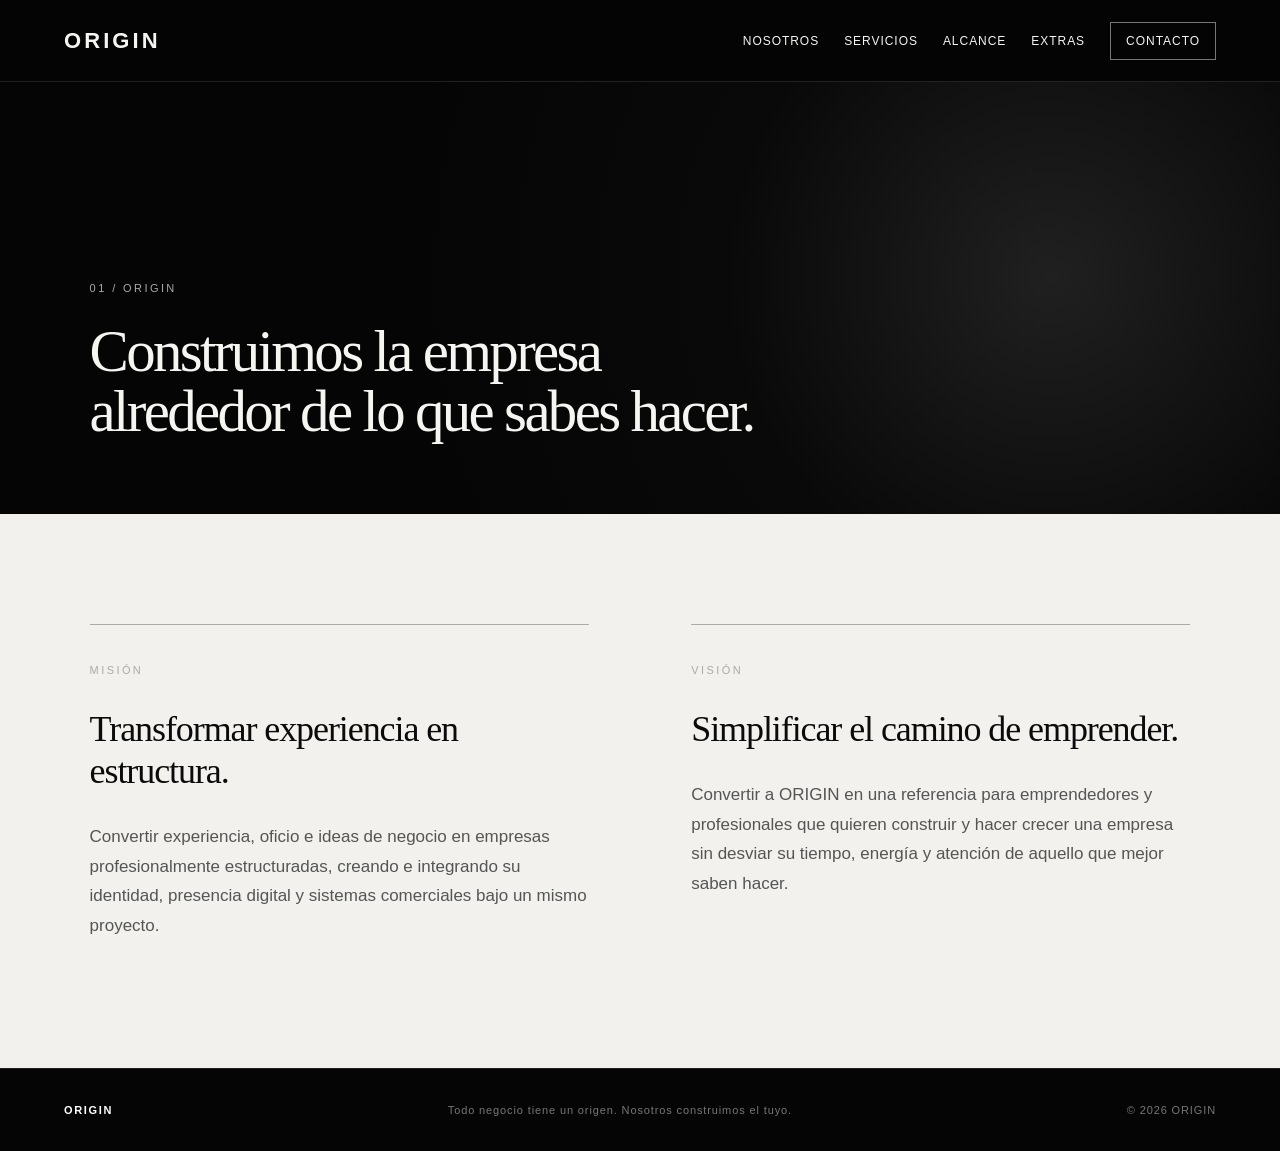
==== commit b2ad8b85: "Refine ORIGIN vision statement" ====
--- a/about.html
+++ b/about.html
@@ -1 +1 @@
-<!doctype html><html lang="es"><head><meta charset="utf-8"><meta name="viewport" content="width=device-width,initial-scale=1"><title>About ORIGIN | Business Development & Infrastructure</title><meta name="description" content="Learn about ORIGIN, a business development and infrastructure company helping entrepreneurs turn experience, skills and ideas into professionally organized businesses."><link rel="canonical" href="https://originbusinessusa.com/about.html"><meta property="og:title" content="About ORIGIN | Business Development & Infrastructure"><meta property="og:description" content="ORIGIN helps entrepreneurs build professional businesses by integrating strategy, brand identity, digital presence and commercial systems."><meta property="og:url" content="https://originbusinessusa.com/about.html"><meta property="og:type" content="website"><script type="application/ld+json">{"@context":"https://schema.org","@type":"AboutPage","name":"About ORIGIN","url":"https://originbusinessusa.com/about.html","description":"About ORIGIN, a business development and infrastructure company for entrepreneurs and business owners.","mainEntity":{"@type":"Organization","name":"ORIGIN","alternateName":"ORIGIN Business Launch","url":"https://originbusinessusa.com/","description":"ORIGIN helps entrepreneurs and business owners structure, organize and modernize their companies by integrating strategy, brand identity, digital presence and commercial systems.","sameAs":["https://www.instagram.com/originbusinessusa/"]}}</script><link rel="stylesheet" href="styles.css"></head><body><header class="nav"><a class="brand" href="index.html">ORIGIN</a><nav><div class="menu"><a href="about.html">Nosotros</a><div class="submenu"><a href="about.html#mission">Misión</a><a href="about.html#vision">Visión</a></div></div><div class="menu"><a href="services.html">Servicios</a><div class="submenu"><a href="services.html#structure">Estructuración</a><a href="services.html#brand">Marca</a><a href="services.html#digital">Presencia digital</a><a href="services.html#systems">CRM + Sistemas</a></div></div><div class="menu"><a href="scope.html">Alcance</a><div class="submenu"><a href="scope.html#process">Proceso</a><a href="scope.html#included">Incluido</a><a href="scope.html#excluded">No incluido</a></div></div><div class="menu"><a href="extras.html">Extras</a><div class="submenu"><a href="extras.html#support">Soporte</a><a href="extras.html#growth">Crecimiento</a></div></div><a class="nav-cta" href="contact.html">Contacto</a></nav></header><main><section class="page-hero"><span>01 / ORIGIN</span><h1>Construimos la empresa<br>alrededor de lo que sabes hacer.</h1></section><section class="light-section split-page"><article id="mission"><span>MISIÓN</span><h2>Transformar experiencia en estructura.</h2><p>Convertir experiencia, oficio e ideas de negocio en empresas profesionalmente estructuradas, creando e integrando su identidad, presencia digital y sistemas comerciales bajo un mismo proyecto.</p></article><article id="vision"><span>VISIÓN</span><h2>Simplificar el camino de emprender.</h2><p>Convertir a ORIGIN en una referencia para emprendedores y profesionales que quieren lanzar una empresa sin tener que aprender, contratar y coordinar cada pieza de su infraestructura por separado.</p></article></section></main><footer><b>ORIGIN</b><span>Todo negocio tiene un origen. Nosotros construimos el tuyo.</span><span>© 2026 ORIGIN</span></footer><script src="script.js"></script></body></html>+<!doctype html><html lang="es"><head><meta charset="utf-8"><meta name="viewport" content="width=device-width,initial-scale=1"><title>About ORIGIN | Business Development & Infrastructure</title><meta name="description" content="Learn about ORIGIN, a business development and infrastructure company helping entrepreneurs turn experience, skills and ideas into professionally organized businesses."><link rel="canonical" href="https://originbusinessusa.com/about.html"><meta property="og:title" content="About ORIGIN | Business Development & Infrastructure"><meta property="og:description" content="ORIGIN helps entrepreneurs build professional businesses by integrating strategy, brand identity, digital presence and commercial systems."><meta property="og:url" content="https://originbusinessusa.com/about.html"><meta property="og:type" content="website"><script type="application/ld+json">{"@context":"https://schema.org","@type":"AboutPage","name":"About ORIGIN","url":"https://originbusinessusa.com/about.html","description":"About ORIGIN, a business development and infrastructure company for entrepreneurs and business owners.","mainEntity":{"@type":"Organization","name":"ORIGIN","alternateName":"ORIGIN Business Launch","url":"https://originbusinessusa.com/","description":"ORIGIN helps entrepreneurs and business owners structure, organize and modernize their companies by integrating strategy, brand identity, digital presence and commercial systems.","sameAs":["https://www.instagram.com/originbusinessusa/"]}}</script><link rel="stylesheet" href="styles.css"></head><body><header class="nav"><a class="brand" href="index.html">ORIGIN</a><nav><div class="menu"><a href="about.html">Nosotros</a><div class="submenu"><a href="about.html#mission">Misión</a><a href="about.html#vision">Visión</a></div></div><div class="menu"><a href="services.html">Servicios</a><div class="submenu"><a href="services.html#structure">Estructuración</a><a href="services.html#brand">Marca</a><a href="services.html#digital">Presencia digital</a><a href="services.html#systems">CRM + Sistemas</a></div></div><div class="menu"><a href="scope.html">Alcance</a><div class="submenu"><a href="scope.html#process">Proceso</a><a href="scope.html#included">Incluido</a><a href="scope.html#excluded">No incluido</a></div></div><div class="menu"><a href="extras.html">Extras</a><div class="submenu"><a href="extras.html#support">Soporte</a><a href="extras.html#growth">Crecimiento</a></div></div><a class="nav-cta" href="contact.html">Contacto</a></nav></header><main><section class="page-hero"><span>01 / ORIGIN</span><h1>Construimos la empresa<br>alrededor de lo que sabes hacer.</h1></section><section class="light-section split-page"><article id="mission"><span>MISIÓN</span><h2>Transformar experiencia en estructura.</h2><p>Convertir experiencia, oficio e ideas de negocio en empresas profesionalmente estructuradas, creando e integrando su identidad, presencia digital y sistemas comerciales bajo un mismo proyecto.</p></article><article id="vision"><span>VISIÓN</span><h2>Simplificar el camino de emprender.</h2><p>Convertir a ORIGIN en una referencia para emprendedores y profesionales que quieren construir y hacer crecer una empresa sin desviar su tiempo, energía y atención de aquello que mejor saben hacer.</p></article></section></main><footer><b>ORIGIN</b><span>Todo negocio tiene un origen. Nosotros construimos el tuyo.</span><span>© 2026 ORIGIN</span></footer><script src="script.js"></script></body></html>
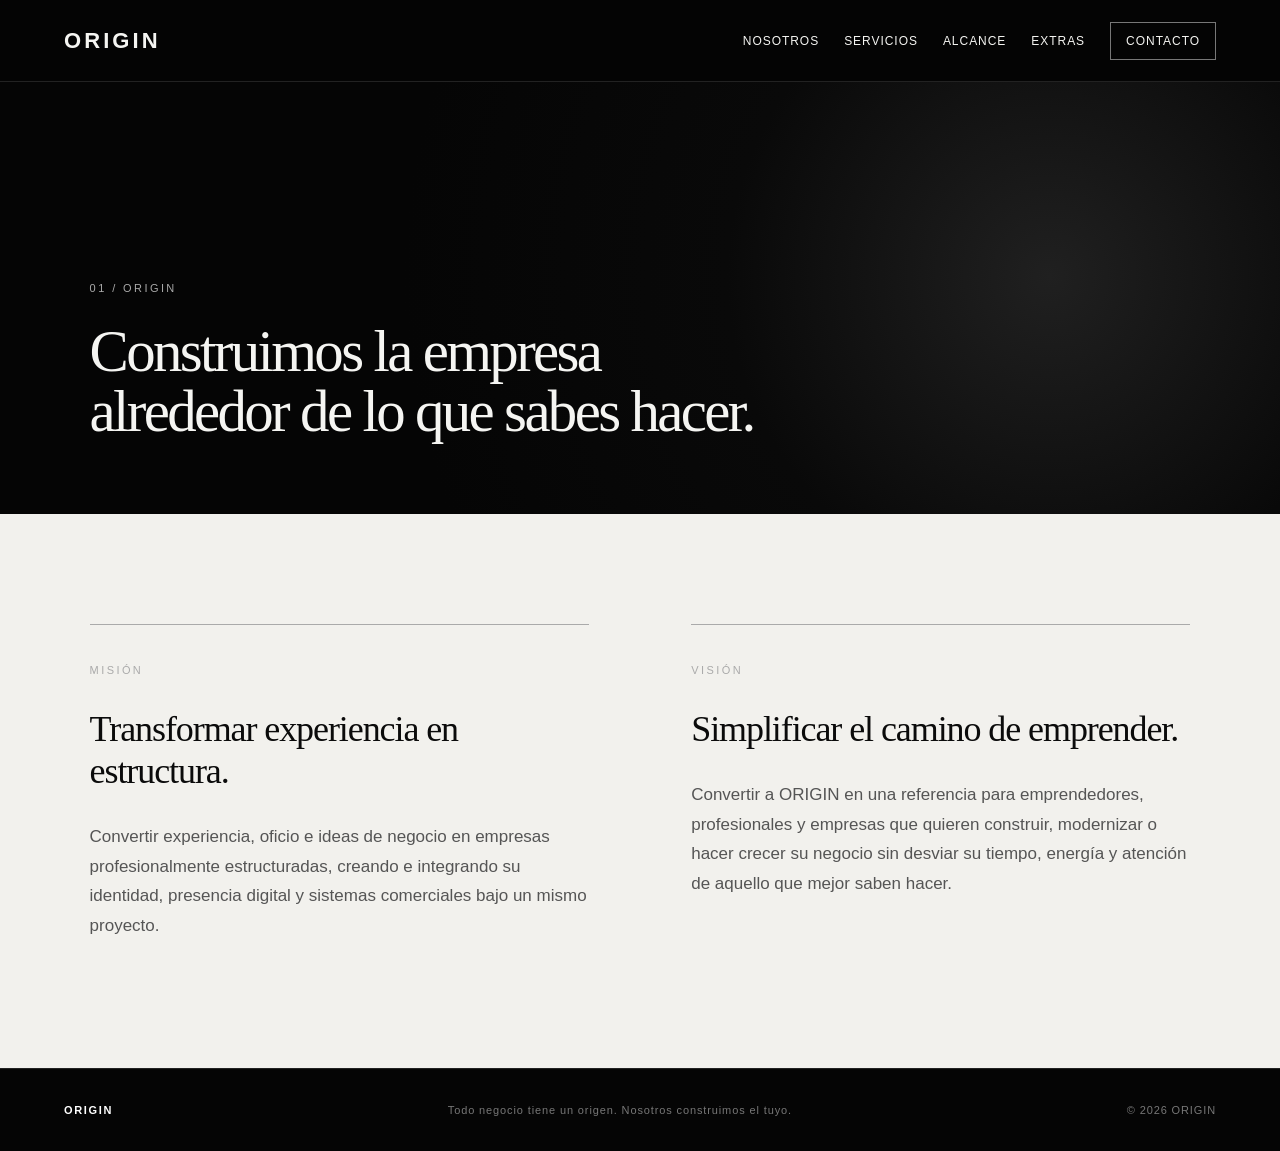
==== commit accb8143: "Expand ORIGIN vision to established businesses" ====
--- a/about.html
+++ b/about.html
@@ -1 +1 @@
-<!doctype html><html lang="es"><head><meta charset="utf-8"><meta name="viewport" content="width=device-width,initial-scale=1"><title>About ORIGIN | Business Development & Infrastructure</title><meta name="description" content="Learn about ORIGIN, a business development and infrastructure company helping entrepreneurs turn experience, skills and ideas into professionally organized businesses."><link rel="canonical" href="https://originbusinessusa.com/about.html"><meta property="og:title" content="About ORIGIN | Business Development & Infrastructure"><meta property="og:description" content="ORIGIN helps entrepreneurs build professional businesses by integrating strategy, brand identity, digital presence and commercial systems."><meta property="og:url" content="https://originbusinessusa.com/about.html"><meta property="og:type" content="website"><script type="application/ld+json">{"@context":"https://schema.org","@type":"AboutPage","name":"About ORIGIN","url":"https://originbusinessusa.com/about.html","description":"About ORIGIN, a business development and infrastructure company for entrepreneurs and business owners.","mainEntity":{"@type":"Organization","name":"ORIGIN","alternateName":"ORIGIN Business Launch","url":"https://originbusinessusa.com/","description":"ORIGIN helps entrepreneurs and business owners structure, organize and modernize their companies by integrating strategy, brand identity, digital presence and commercial systems.","sameAs":["https://www.instagram.com/originbusinessusa/"]}}</script><link rel="stylesheet" href="styles.css"></head><body><header class="nav"><a class="brand" href="index.html">ORIGIN</a><nav><div class="menu"><a href="about.html">Nosotros</a><div class="submenu"><a href="about.html#mission">Misión</a><a href="about.html#vision">Visión</a></div></div><div class="menu"><a href="services.html">Servicios</a><div class="submenu"><a href="services.html#structure">Estructuración</a><a href="services.html#brand">Marca</a><a href="services.html#digital">Presencia digital</a><a href="services.html#systems">CRM + Sistemas</a></div></div><div class="menu"><a href="scope.html">Alcance</a><div class="submenu"><a href="scope.html#process">Proceso</a><a href="scope.html#included">Incluido</a><a href="scope.html#excluded">No incluido</a></div></div><div class="menu"><a href="extras.html">Extras</a><div class="submenu"><a href="extras.html#support">Soporte</a><a href="extras.html#growth">Crecimiento</a></div></div><a class="nav-cta" href="contact.html">Contacto</a></nav></header><main><section class="page-hero"><span>01 / ORIGIN</span><h1>Construimos la empresa<br>alrededor de lo que sabes hacer.</h1></section><section class="light-section split-page"><article id="mission"><span>MISIÓN</span><h2>Transformar experiencia en estructura.</h2><p>Convertir experiencia, oficio e ideas de negocio en empresas profesionalmente estructuradas, creando e integrando su identidad, presencia digital y sistemas comerciales bajo un mismo proyecto.</p></article><article id="vision"><span>VISIÓN</span><h2>Simplificar el camino de emprender.</h2><p>Convertir a ORIGIN en una referencia para emprendedores y profesionales que quieren construir y hacer crecer una empresa sin desviar su tiempo, energía y atención de aquello que mejor saben hacer.</p></article></section></main><footer><b>ORIGIN</b><span>Todo negocio tiene un origen. Nosotros construimos el tuyo.</span><span>© 2026 ORIGIN</span></footer><script src="script.js"></script></body></html>+<!doctype html><html lang="es"><head><meta charset="utf-8"><meta name="viewport" content="width=device-width,initial-scale=1"><title>About ORIGIN | Business Development & Infrastructure</title><meta name="description" content="Learn about ORIGIN, a business development and infrastructure company helping entrepreneurs turn experience, skills and ideas into professionally organized businesses."><link rel="canonical" href="https://originbusinessusa.com/about.html"><meta property="og:title" content="About ORIGIN | Business Development & Infrastructure"><meta property="og:description" content="ORIGIN helps entrepreneurs build professional businesses by integrating strategy, brand identity, digital presence and commercial systems."><meta property="og:url" content="https://originbusinessusa.com/about.html"><meta property="og:type" content="website"><script type="application/ld+json">{"@context":"https://schema.org","@type":"AboutPage","name":"About ORIGIN","url":"https://originbusinessusa.com/about.html","description":"About ORIGIN, a business development and infrastructure company for entrepreneurs and business owners.","mainEntity":{"@type":"Organization","name":"ORIGIN","alternateName":"ORIGIN Business Launch","url":"https://originbusinessusa.com/","description":"ORIGIN helps entrepreneurs and business owners structure, organize and modernize their companies by integrating strategy, brand identity, digital presence and commercial systems.","sameAs":["https://www.instagram.com/originbusinessusa/"]}}</script><link rel="stylesheet" href="styles.css"></head><body><header class="nav"><a class="brand" href="index.html">ORIGIN</a><nav><div class="menu"><a href="about.html">Nosotros</a><div class="submenu"><a href="about.html#mission">Misión</a><a href="about.html#vision">Visión</a></div></div><div class="menu"><a href="services.html">Servicios</a><div class="submenu"><a href="services.html#structure">Estructuración</a><a href="services.html#brand">Marca</a><a href="services.html#digital">Presencia digital</a><a href="services.html#systems">CRM + Sistemas</a></div></div><div class="menu"><a href="scope.html">Alcance</a><div class="submenu"><a href="scope.html#process">Proceso</a><a href="scope.html#included">Incluido</a><a href="scope.html#excluded">No incluido</a></div></div><div class="menu"><a href="extras.html">Extras</a><div class="submenu"><a href="extras.html#support">Soporte</a><a href="extras.html#growth">Crecimiento</a></div></div><a class="nav-cta" href="contact.html">Contacto</a></nav></header><main><section class="page-hero"><span>01 / ORIGIN</span><h1>Construimos la empresa<br>alrededor de lo que sabes hacer.</h1></section><section class="light-section split-page"><article id="mission"><span>MISIÓN</span><h2>Transformar experiencia en estructura.</h2><p>Convertir experiencia, oficio e ideas de negocio en empresas profesionalmente estructuradas, creando e integrando su identidad, presencia digital y sistemas comerciales bajo un mismo proyecto.</p></article><article id="vision"><span>VISIÓN</span><h2>Simplificar el camino de emprender.</h2><p>Convertir a ORIGIN en una referencia para emprendedores, profesionales y empresas que quieren construir, modernizar o hacer crecer su negocio sin desviar su tiempo, energía y atención de aquello que mejor saben hacer.</p></article></section></main><footer><b>ORIGIN</b><span>Todo negocio tiene un origen. Nosotros construimos el tuyo.</span><span>© 2026 ORIGIN</span></footer><script src="script.js"></script></body></html>
